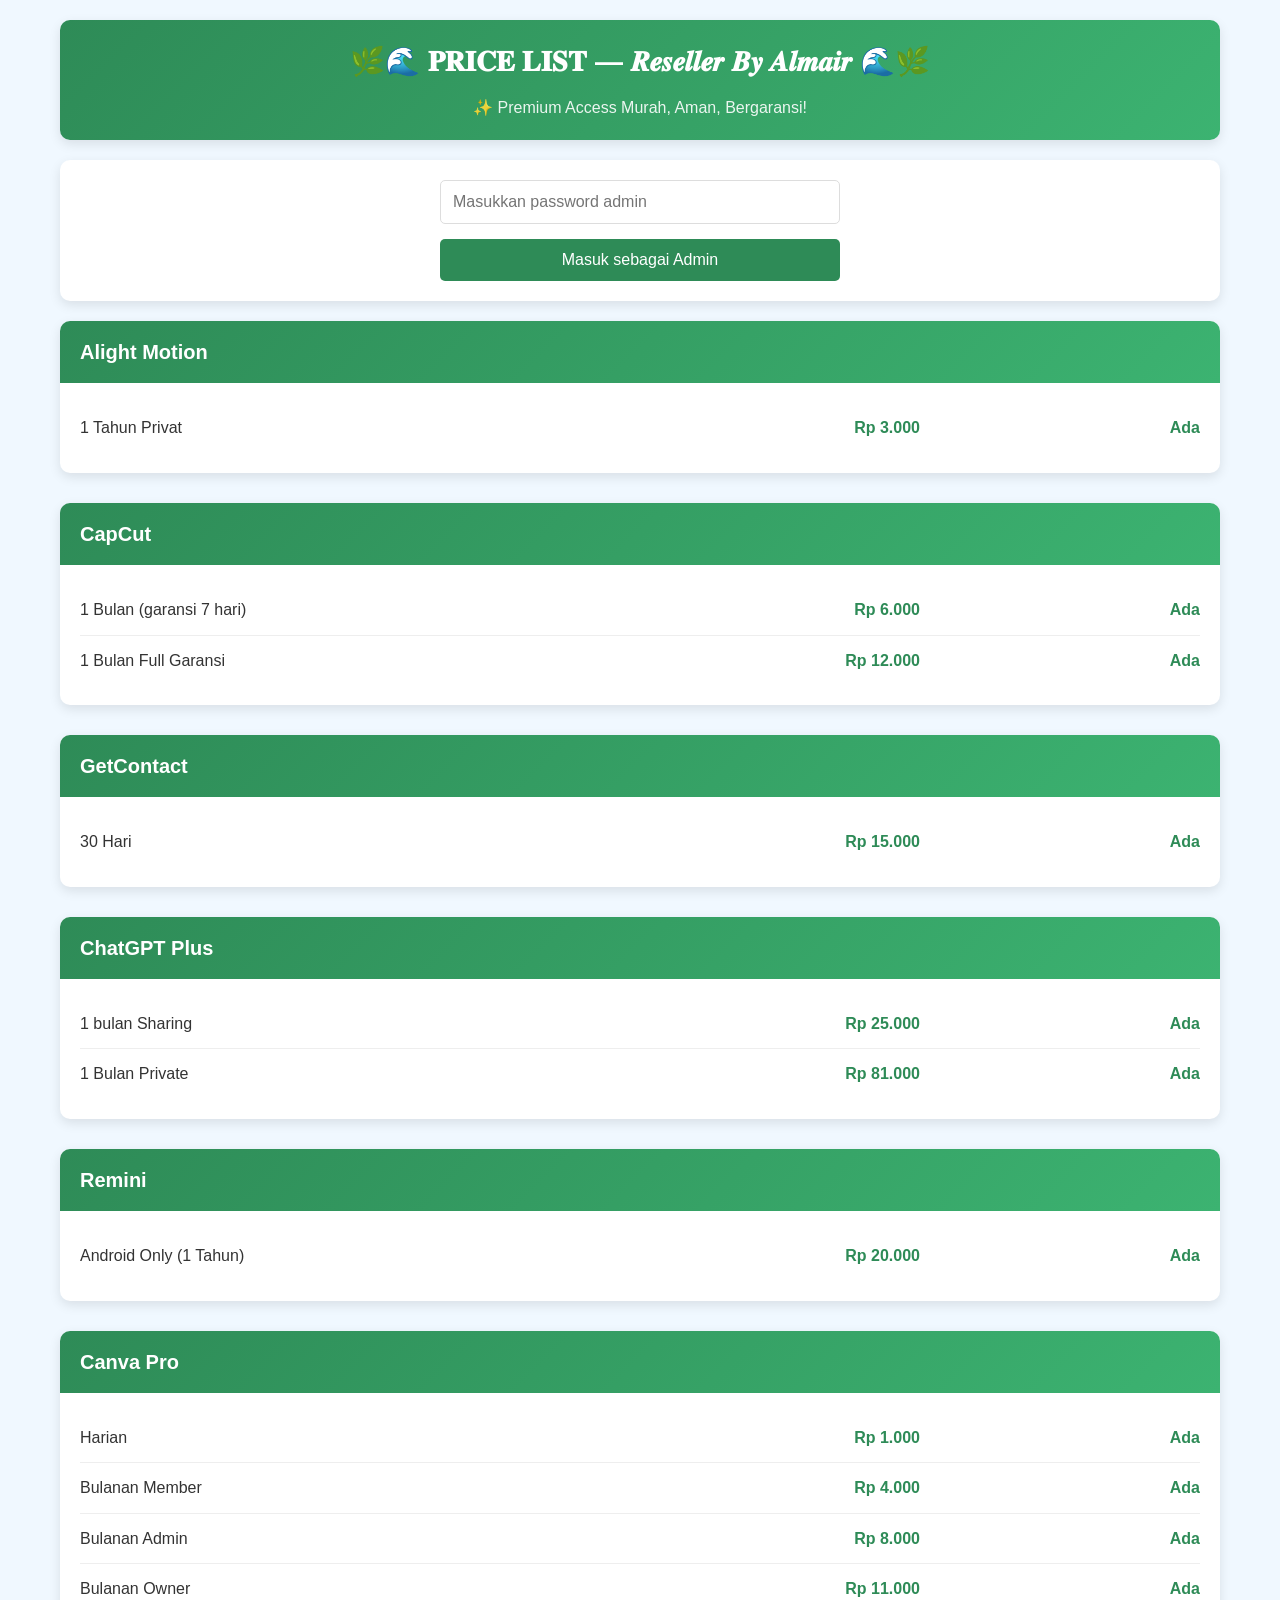
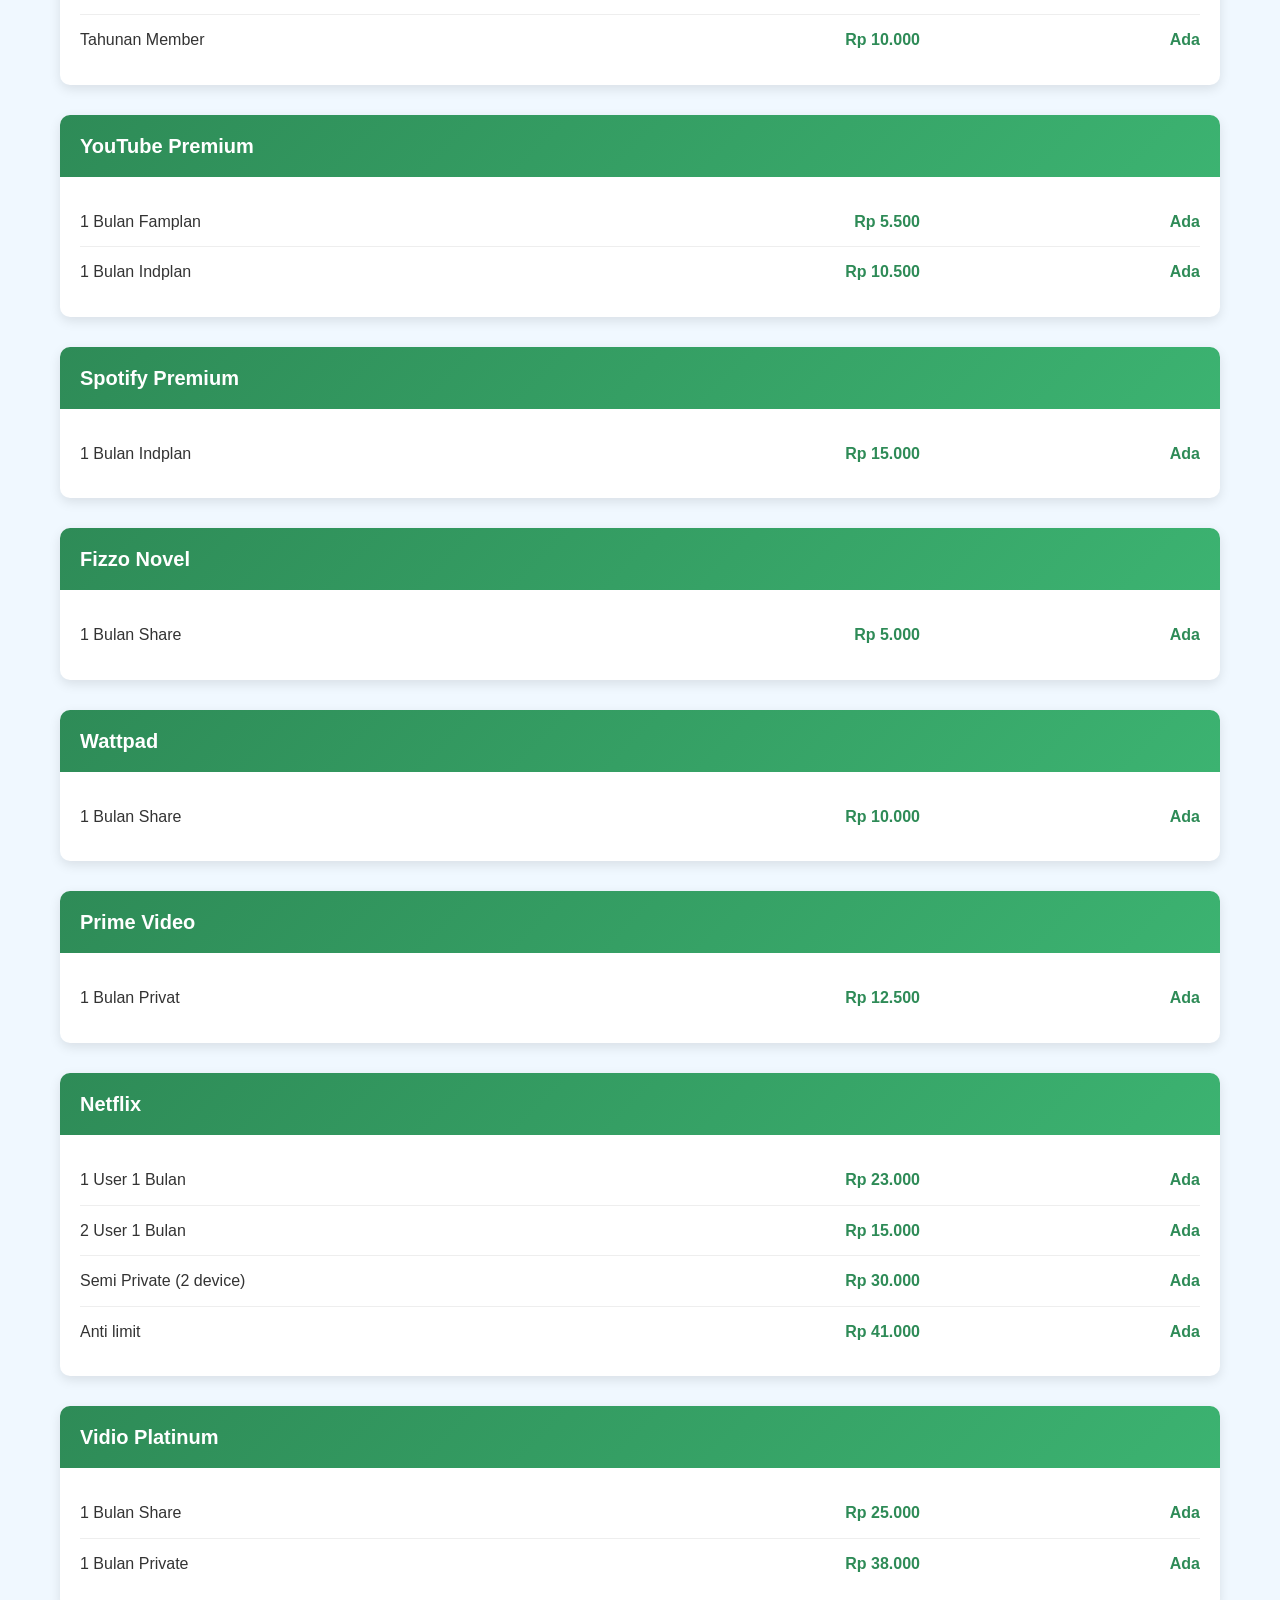
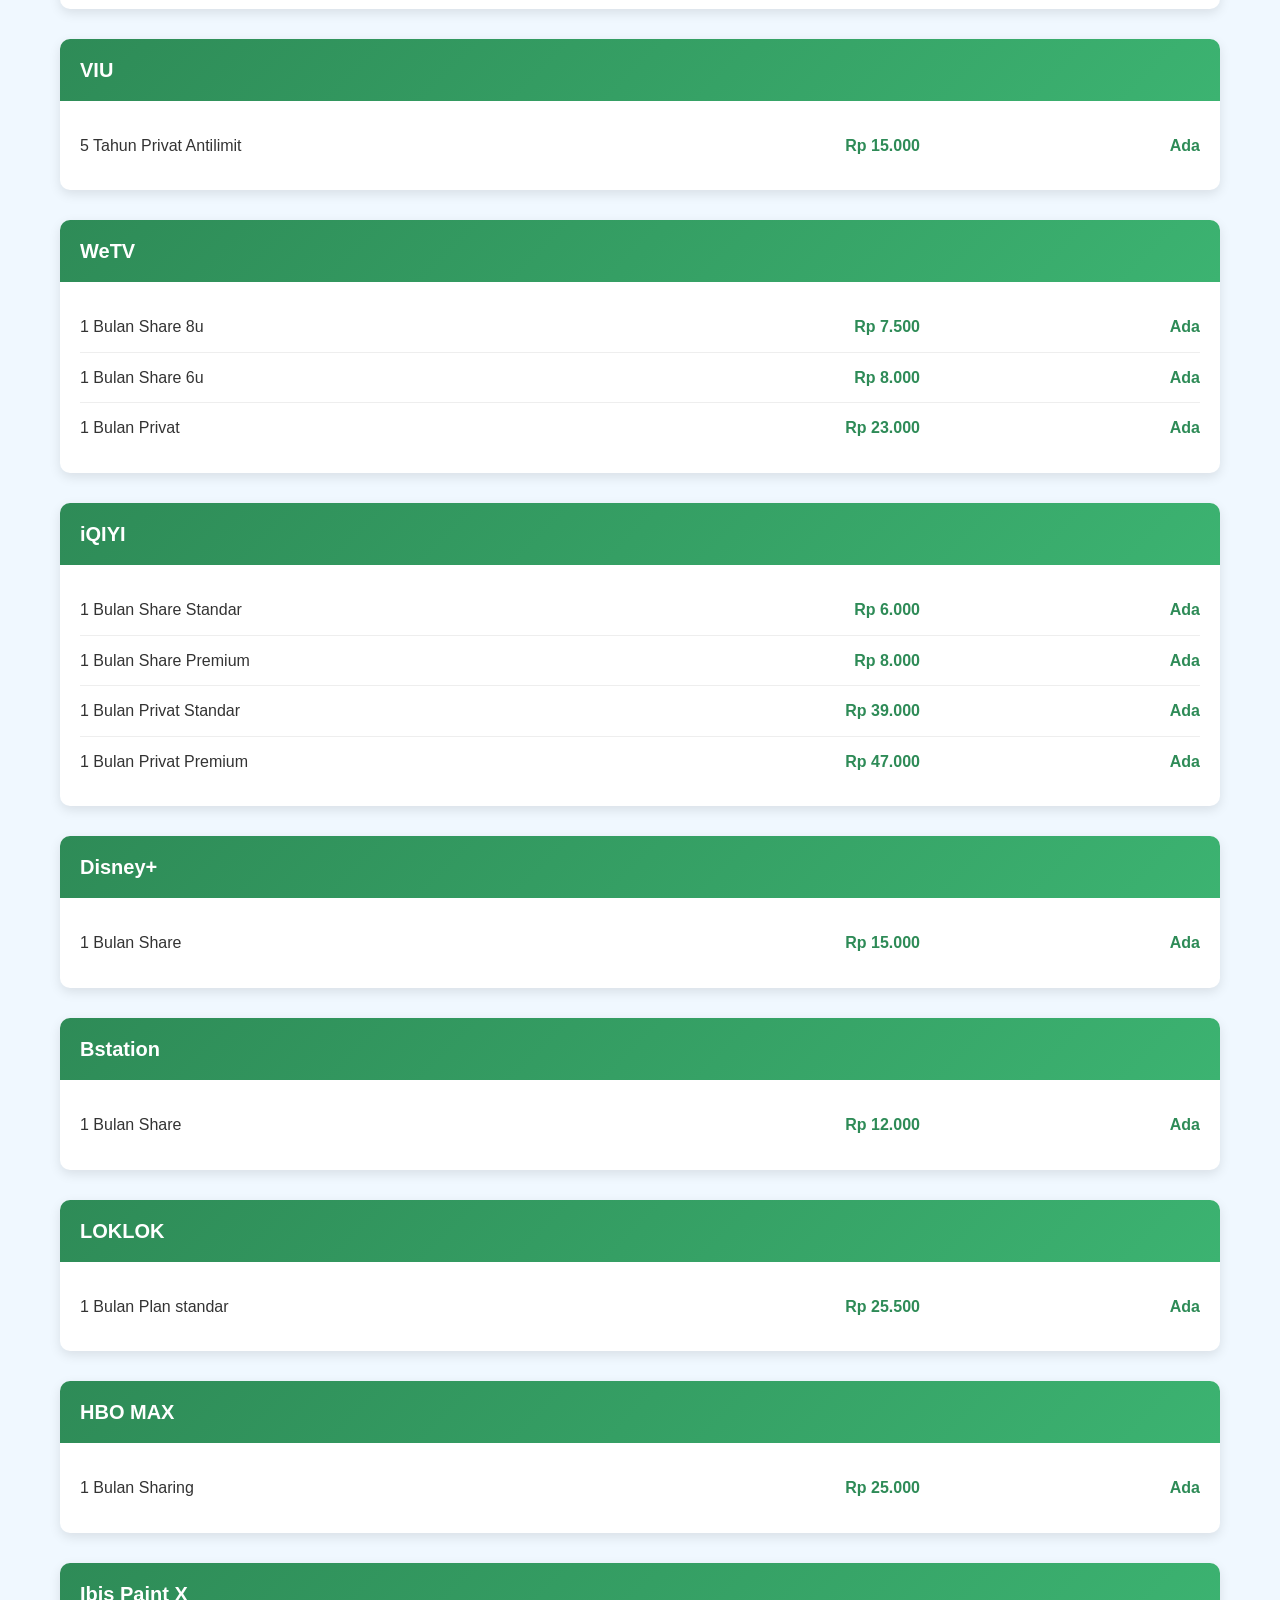
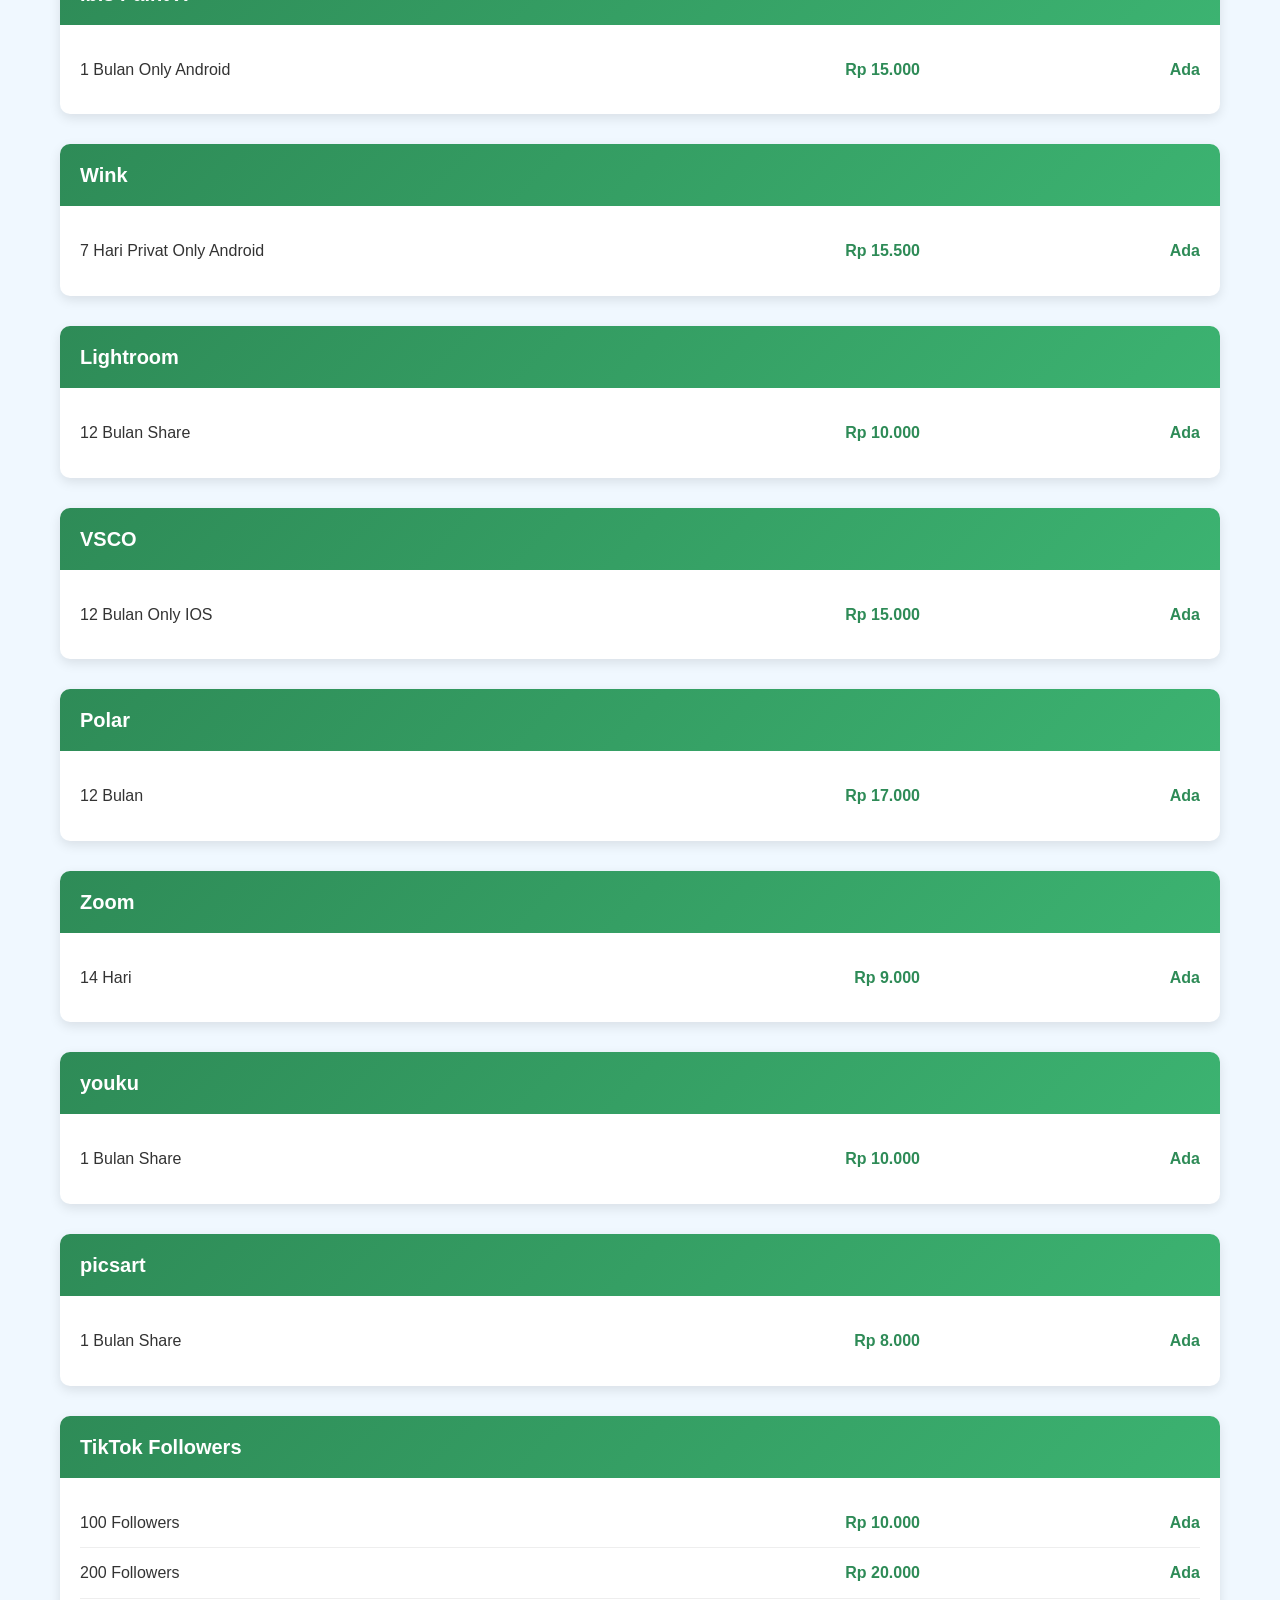
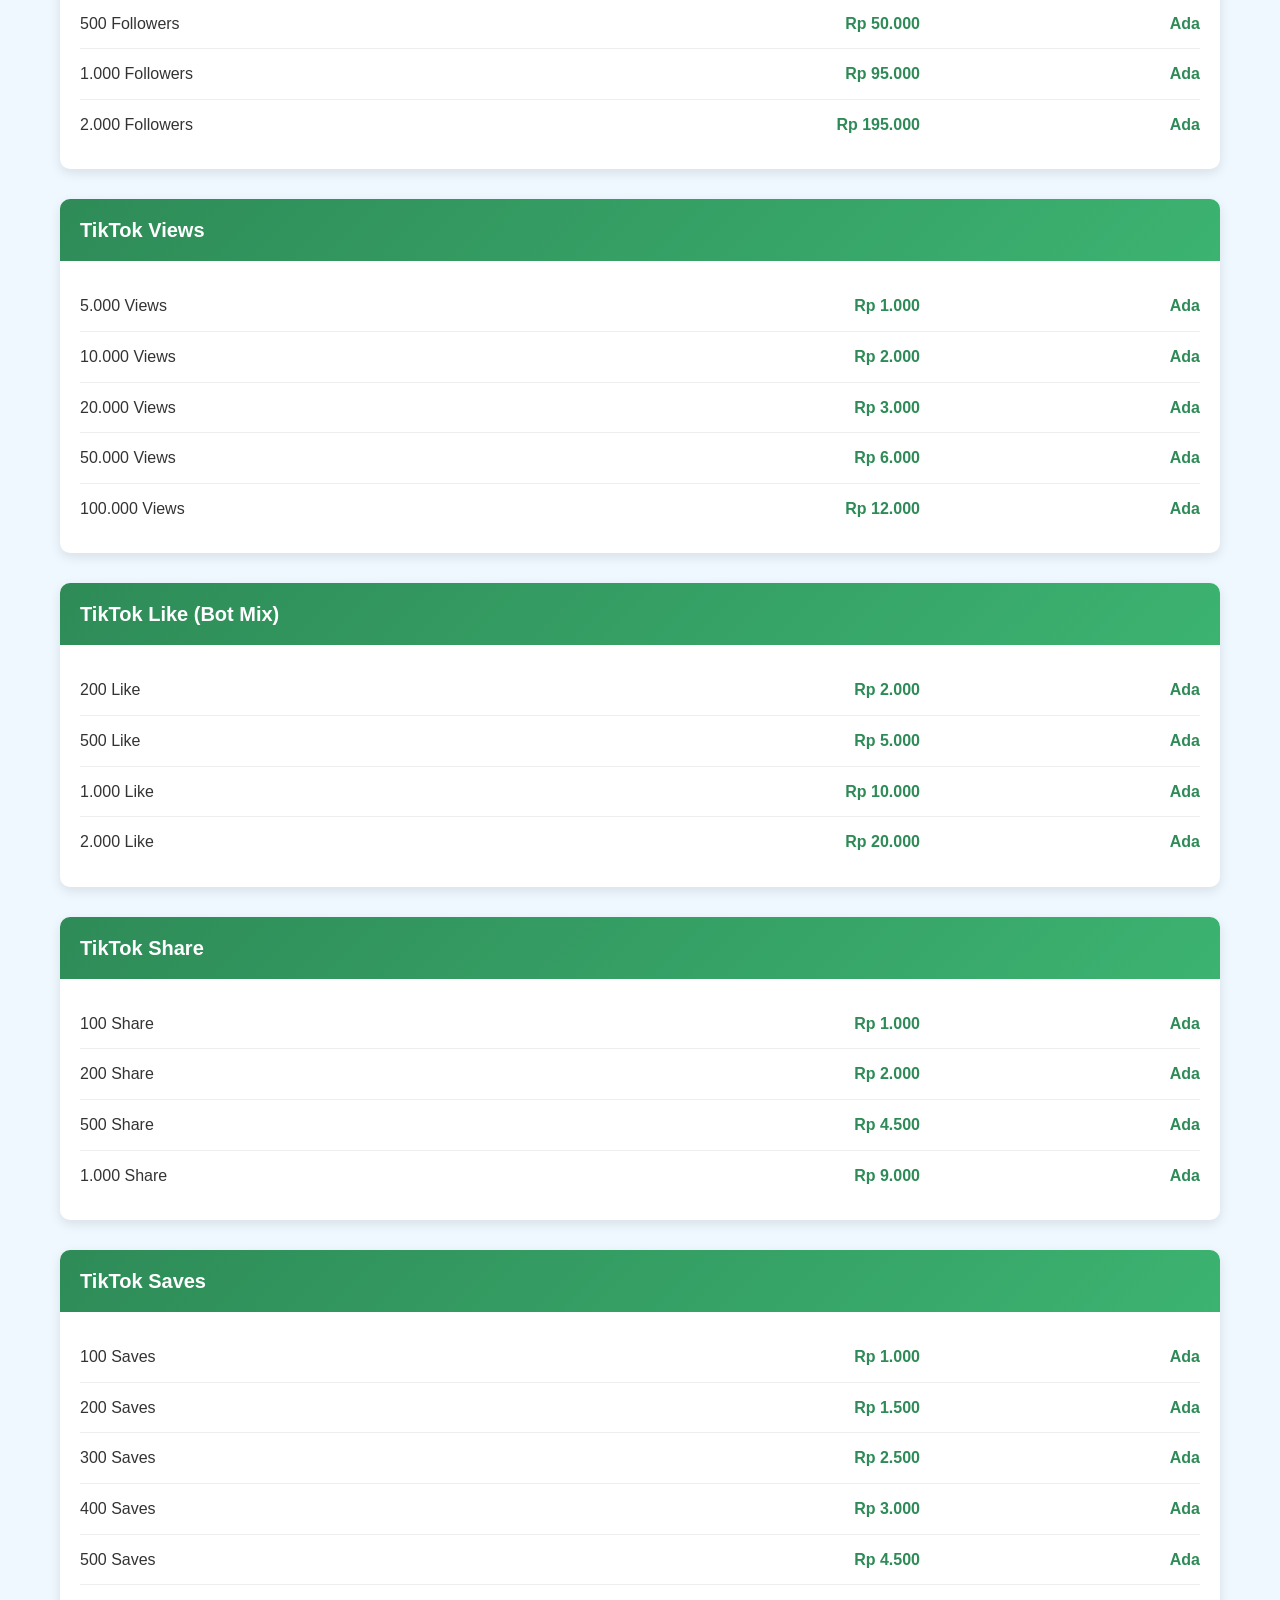
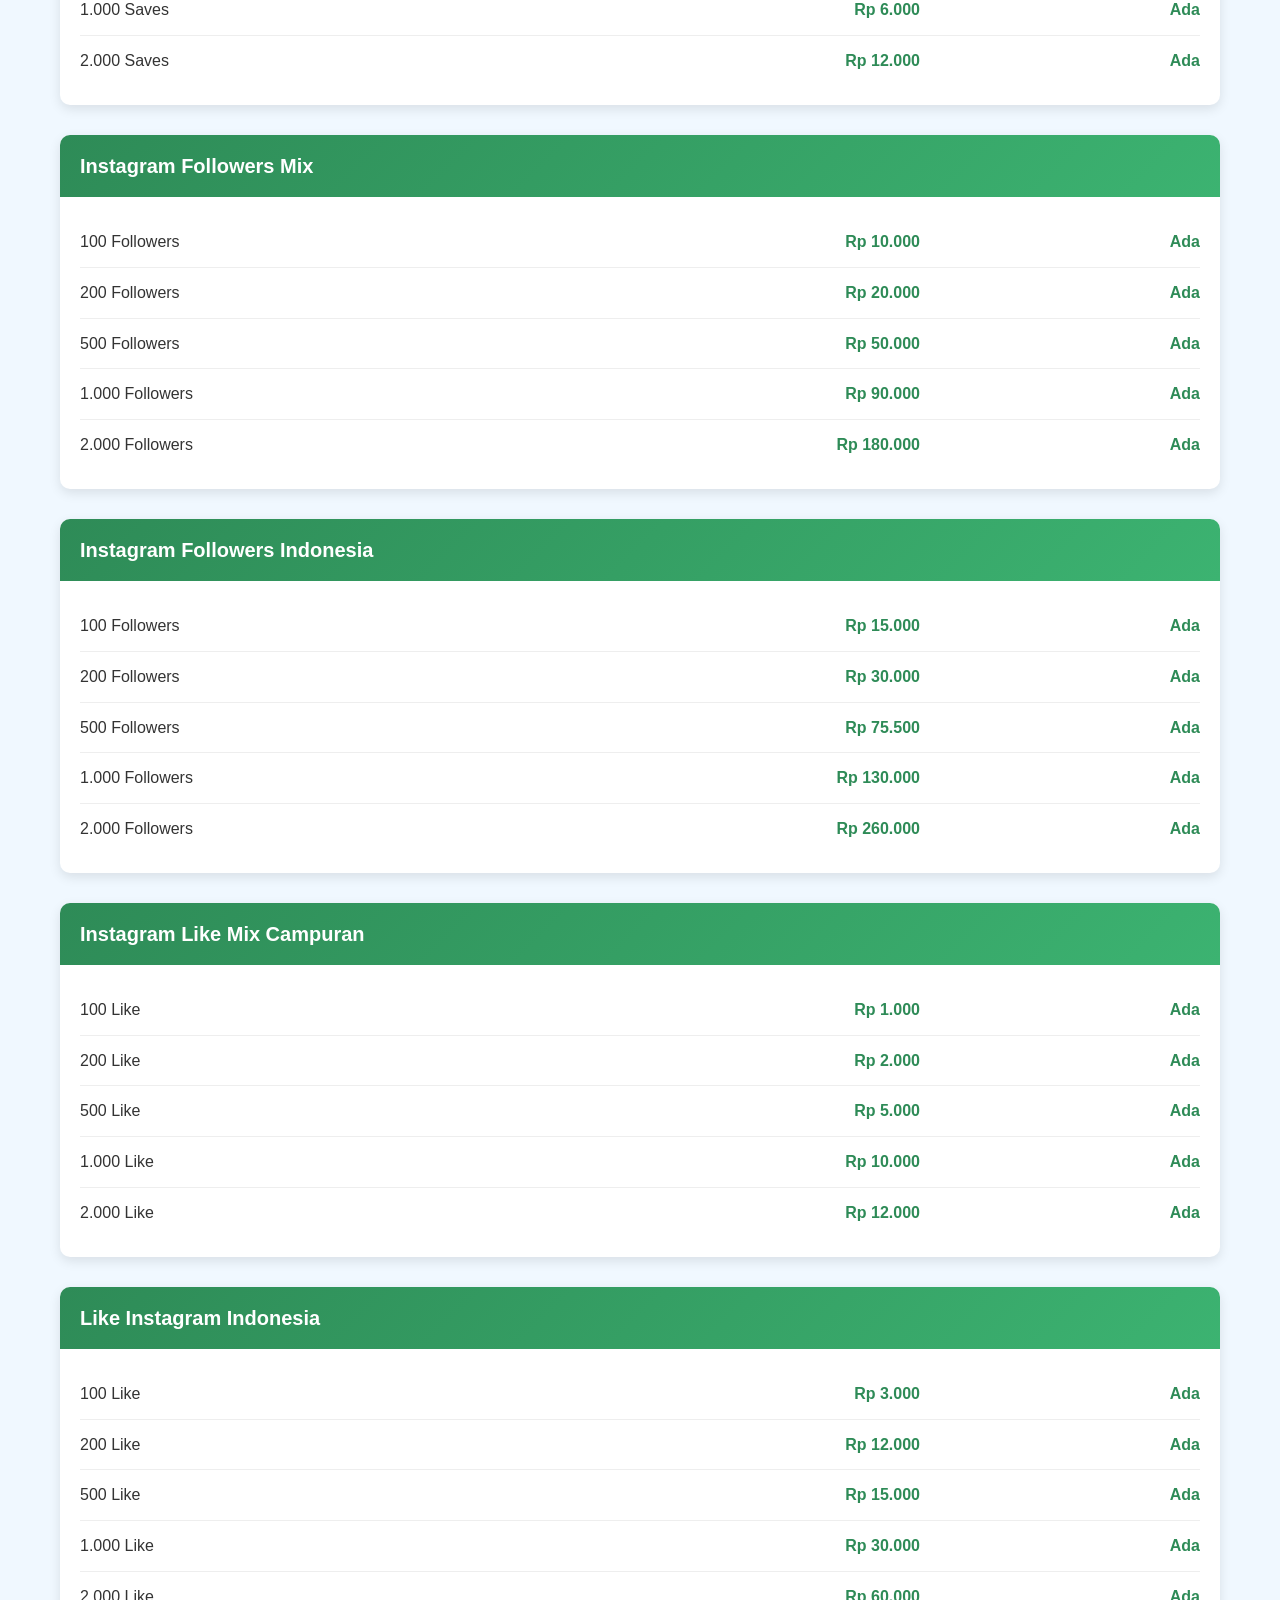
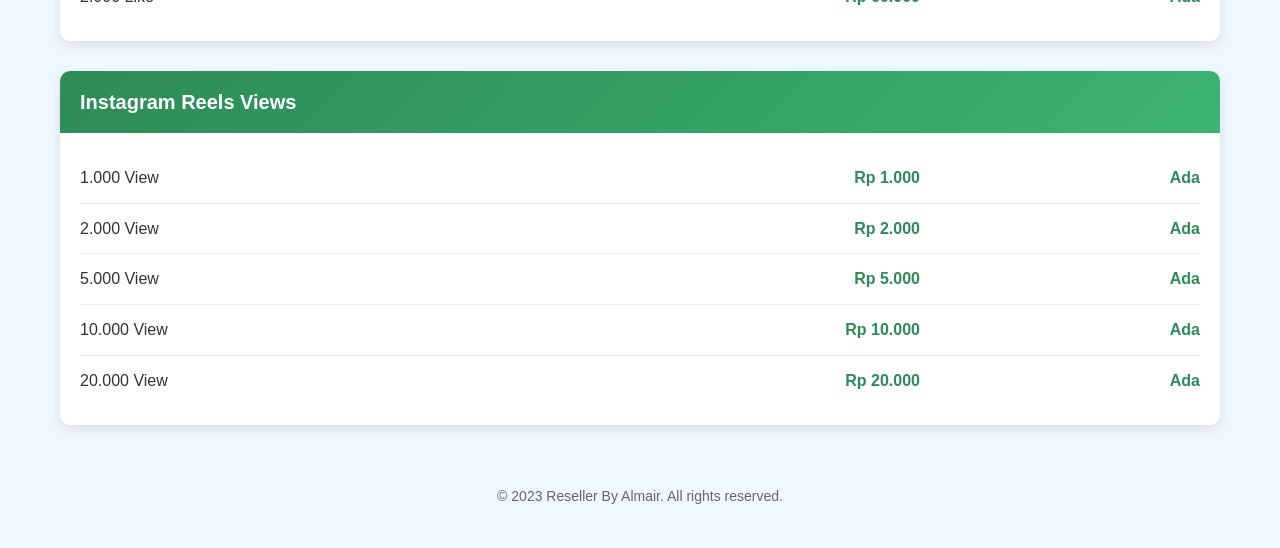
==== index.html @ c28ebc46 "Create index.html" ====
<!DOCTYPE html>
<html lang="id">
<head>
    <meta charset="UTF-8">
    <meta name="viewport" content="width=device-width, initial-scale=1.0">
    <title>Price List - Reseller By Almair</title>
    <style>
        * {
            margin: 0;
            padding: 0;
            box-sizing: border-box;
            font-family: 'Segoe UI', Tahoma, Geneva, Verdana, sans-serif;
        }
        
        body {
            background-color: #f0f8ff;
            color: #333;
            line-height: 1.6;
        }
        
        .container {
            max-width: 1200px;
            margin: 0 auto;
            padding: 20px;
        }
        
        header {
            background: linear-gradient(135deg, #2e8b57, #3cb371);
            color: white;
            padding: 20px;
            text-align: center;
            border-radius: 10px;
            margin-bottom: 20px;
            box-shadow: 0 4px 12px rgba(0, 0, 0, 0.1);
        }
        
        h1 {
            font-size: 28px;
            margin-bottom: 10px;
        }
        
        .subtitle {
            font-size: 16px;
            opacity: 0.9;
        }
        
        .login-section {
            background-color: white;
            padding: 20px;
            border-radius: 10px;
            box-shadow: 0 4px 12px rgba(0, 0, 0, 0.1);
            margin-bottom: 20px;
            text-align: center;
        }
        
        .login-form {
            display: flex;
            flex-direction: column;
            gap: 15px;
            max-width: 400px;
            margin: 0 auto;
        }
        
        .login-form input {
            padding: 12px;
            border: 1px solid #ddd;
            border-radius: 5px;
            font-size: 16px;
        }
        
        .login-form button {
            background-color: #2e8b57;
            color: white;
            border: none;
            padding: 12px;
            border-radius: 5px;
            cursor: pointer;
            font-size: 16px;
            transition: background-color 0.3s;
        }
        
        .login-form button:hover {
            background-color: #3cb371;
        }
        
        .category {
            margin-bottom: 30px;
            background-color: white;
            border-radius: 10px;
            overflow: hidden;
            box-shadow: 0 4px 12px rgba(0, 0, 0, 0.1);
        }
        
        .category-header {
            background: linear-gradient(135deg, #2e8b57, #3cb371);
            color: white;
            padding: 15px 20px;
            display: flex;
            align-items: center;
            gap: 10px;
        }
        
        .category-title {
            font-size: 20px;
            font-weight: bold;
        }
        
        .product-list {
            padding: 20px;
        }
        
        .product-item {
            display: flex;
            justify-content: space-between;
            padding: 12px 0;
            border-bottom: 1px solid #eee;
        }
        
        .product-item:last-child {
            border-bottom: none;
        }
        
        .product-name {
            flex: 2;
        }
        
        .product-price {
            flex: 1;
            text-align: right;
            font-weight: bold;
            color: #2e8b57;
        }
        
        .product-status {
            flex: 1;
            text-align: right;
        }
        
        .status-ada {
            color: #2e8b57;
            font-weight: bold;
        }
        
        .status-kosong {
            color: #dc3545;
            font-weight: bold;
        }
        
        .admin-controls {
            display: flex;
            gap: 10px;
            flex: 1;
            justify-content: flex-end;
        }
        
        .admin-controls input {
            width: 80px;
            padding: 5px;
            border: 1px solid #ddd;
            border-radius: 4px;
        }
        
        .admin-controls select {
            padding: 5px;
            border: 1px solid #ddd;
            border-radius: 4px;
        }
        
        .admin-controls button {
            background-color: #2e8b57;
            color: white;
            border: none;
            padding: 5px 10px;
            border-radius: 4px;
            cursor: pointer;
        }
        
        .admin-only {
            display: none;
        }
        
        .mode-admin .admin-only {
            display: block;
        }
        
        .mode-admin .user-only {
            display: none;
        }
        
        footer {
            text-align: center;
            margin-top: 40px;
            padding: 20px;
            color: #666;
            font-size: 14px;
        }
        
        @media (max-width: 768px) {
            .product-item {
                flex-direction: column;
                gap: 10px;
            }
            
            .product-price, .product-status, .admin-controls {
                text-align: left;
            }
        }
    </style>
</head>
<body>
    <div class="container">
        <header>
            <h1>🌿🌊 𝐏𝐑𝐈𝐂𝐄 𝐋𝐈𝐒𝐓 — 𝑹𝒆𝒔𝒆𝒍𝒍𝒆𝒓 𝑩𝒚 𝑨𝒍𝒎𝒂𝒊𝒓 🌊🌿</h1>
            <p class="subtitle">✨ Premium Access Murah, Aman, Bergaransi!</p>
        </header>
        
        <section class="login-section">
            <div class="login-form">
                <input type="password" id="adminPassword" placeholder="Masukkan password admin">
                <button onclick="toggleAdminMode()">Masuk sebagai Admin</button>
            </div>
        </section>
        
        <div id="priceList">
            <!-- Konten price list akan diisi oleh JavaScript -->
        </div>
        
        <footer>
            <p>© 2023 Reseller By Almair. All rights reserved.</p>
        </footer>
    </div>

    <script>
        // Data produk
        const products = [
            // Alight Motion
            { category: "Alight Motion", name: "1 Tahun Privat", price: 3000, status: "Ada" },
            
            // CapCut
            { category: "CapCut", name: "1 Bulan (garansi 7 hari)", price: 6000, status: "Ada" },
            { category: "CapCut", name: "1 Bulan Full Garansi", price: 12000, status: "Ada" },
            
            // GetContact
            { category: "GetContact", name: "30 Hari", price: 15000, status: "Ada" },
            
            // ChatGPT Plus
            { category: "ChatGPT Plus", name: "1 bulan Sharing", price: 25000, status: "Ada" },
            { category: "ChatGPT Plus", name: "1 Bulan Private", price: 81000, status: "Ada" },
            
            // Remini
            { category: "Remini", name: "Android Only (1 Tahun)", price: 20000, status: "Ada" },
            
            // Canva Pro
            { category: "Canva Pro", name: "Harian", price: 1000, status: "Ada" },
            { category: "Canva Pro", name: "Bulanan Member", price: 4000, status: "Ada" },
            { category: "Canva Pro", name: "Bulanan Admin", price: 8000, status: "Ada" },
            { category: "Canva Pro", name: "Bulanan Owner", price: 11000, status: "Ada" },
            { category: "Canva Pro", name: "Tahunan Member", price: 10000, status: "Ada" },
            
            // YouTube Premium
            { category: "YouTube Premium", name: "1 Bulan Famplan", price: 5500, status: "Ada" },
            { category: "YouTube Premium", name: "1 Bulan Indplan", price: 10500, status: "Ada" },
            
            // Spotify Premium
            { category: "Spotify Premium", name: "1 Bulan Indplan", price: 15000, status: "Ada" },
            
            // Fizzo Novel
            { category: "Fizzo Novel", name: "1 Bulan Share", price: 5000, status: "Ada" },
            
            // Wattpad
            { category: "Wattpad", name: "1 Bulan Share", price: 10000, status: "Ada" },
            
            // Prime Video
            { category: "Prime Video", name: "1 Bulan Privat", price: 12500, status: "Ada" },
            
            // Netflix
            { category: "Netflix", name: "1 User 1 Bulan", price: 23000, status: "Ada" },
            { category: "Netflix", name: "2 User 1 Bulan", price: 15000, status: "Ada" },
            { category: "Netflix", name: "Semi Private (2 device)", price: 30000, status: "Ada" },
            { category: "Netflix", name: "Anti limit", price: 41000, status: "Ada" },
            
            // Vidio Platinum
            { category: "Vidio Platinum", name: "1 Bulan Share", price: 25000, status: "Ada" },
            { category: "Vidio Platinum", name: "1 Bulan Private", price: 38000, status: "Ada" },
            
            // VIU
            { category: "VIU", name: "5 Tahun Privat Antilimit", price: 15000, status: "Ada" },
            
            // WeTV
            { category: "WeTV", name: "1 Bulan Share 8u", price: 7500, status: "Ada" },
            { category: "WeTV", name: "1 Bulan Share 6u", price: 8000, status: "Ada" },
            { category: "WeTV", name: "1 Bulan Privat", price: 23000, status: "Ada" },
            
            // iQIYI
            { category: "iQIYI", name: "1 Bulan Share Standar", price: 6000, status: "Ada" },
            { category: "iQIYI", name: "1 Bulan Share Premium", price: 8000, status: "Ada" },
            { category: "iQIYI", name: "1 Bulan Privat Standar", price: 39000, status: "Ada" },
            { category: "iQIYI", name: "1 Bulan Privat Premium", price: 47000, status: "Ada" },
            
            // Disney+
            { category: "Disney+", name: "1 Bulan Share", price: 15000, status: "Ada" },
            
            // Bstation
            { category: "Bstation", name: "1 Bulan Share", price: 12000, status: "Ada" },
            
            // LOKLOK
            { category: "LOKLOK", name: "1 Bulan Plan standar", price: 25500, status: "Ada" },
            
            // HBO MAX
            { category: "HBO MAX", name: "1 Bulan Sharing", price: 25000, status: "Ada" },
            
            // Ibis Paint X
            { category: "Ibis Paint X", name: "1 Bulan Only Android", price: 15000, status: "Ada" },
            
            // Wink
            { category: "Wink", name: "7 Hari Privat Only Android", price: 15500, status: "Ada" },
            
            // Lightroom
            { category: "Lightroom", name: "12 Bulan Share", price: 10000, status: "Ada" },
            
            // VSCO
            { category: "VSCO", name: "12 Bulan Only IOS", price: 15000, status: "Ada" },
            
            // Polar
            { category: "Polar", name: "12 Bulan", price: 17000, status: "Ada" },
            
            // Zoom
            { category: "Zoom", name: "14 Hari", price: 9000, status: "Ada" },
            
            // youku
            { category: "youku", name: "1 Bulan Share", price: 10000, status: "Ada" },
            
            // picsart
            { category: "picsart", name: "1 Bulan Share", price: 8000, status: "Ada" },
            
            // TikTok Followers
            { category: "TikTok Followers", name: "100 Followers", price: 10000, status: "Ada" },
            { category: "TikTok Followers", name: "200 Followers", price: 20000, status: "Ada" },
            { category: "TikTok Followers", name: "500 Followers", price: 50000, status: "Ada" },
            { category: "TikTok Followers", name: "1.000 Followers", price: 95000, status: "Ada" },
            { category: "TikTok Followers", name: "2.000 Followers", price: 195000, status: "Ada" },
            
            // TikTok Views
            { category: "TikTok Views", name: "5.000 Views", price: 1000, status: "Ada" },
            { category: "TikTok Views", name: "10.000 Views", price: 2000, status: "Ada" },
            { category: "TikTok Views", name: "20.000 Views", price: 3000, status: "Ada" },
            { category: "TikTok Views", name: "50.000 Views", price: 6000, status: "Ada" },
            { category: "TikTok Views", name: "100.000 Views", price: 12000, status: "Ada" },
            
            // TikTok Like (Bot Mix)
            { category: "TikTok Like (Bot Mix)", name: "200 Like", price: 2000, status: "Ada" },
            { category: "TikTok Like (Bot Mix)", name: "500 Like", price: 5000, status: "Ada" },
            { category: "TikTok Like (Bot Mix)", name: "1.000 Like", price: 10000, status: "Ada" },
            { category: "TikTok Like (Bot Mix)", name: "2.000 Like", price: 20000, status: "Ada" },
            
            // TikTok Share
            { category: "TikTok Share", name: "100 Share", price: 1000, status: "Ada" },
            { category: "TikTok Share", name: "200 Share", price: 2000, status: "Ada" },
            { category: "TikTok Share", name: "500 Share", price: 4500, status: "Ada" },
            { category: "TikTok Share", name: "1.000 Share", price: 9000, status: "Ada" },
            
            // TikTok Saves
            { category: "TikTok Saves", name: "100 Saves", price: 1000, status: "Ada" },
            { category: "TikTok Saves", name: "200 Saves", price: 1500, status: "Ada" },
            { category: "TikTok Saves", name: "300 Saves", price: 2500, status: "Ada" },
            { category: "TikTok Saves", name: "400 Saves", price: 3000, status: "Ada" },
            { category: "TikTok Saves", name: "500 Saves", price: 4500, status: "Ada" },
            { category: "TikTok Saves", name: "1.000 Saves", price: 6000, status: "Ada" },
            { category: "TikTok Saves", name: "2.000 Saves", price: 12000, status: "Ada" },
            
            // Instagram Followers Mix
            { category: "Instagram Followers Mix", name: "100 Followers", price: 10000, status: "Ada" },
            { category: "Instagram Followers Mix", name: "200 Followers", price: 20000, status: "Ada" },
            { category: "Instagram Followers Mix", name: "500 Followers", price: 50000, status: "Ada" },
            { category: "Instagram Followers Mix", name: "1.000 Followers", price: 90000, status: "Ada" },
            { category: "Instagram Followers Mix", name: "2.000 Followers", price: 180000, status: "Ada" },
            
            // Instagram Followers Indonesia
            { category: "Instagram Followers Indonesia", name: "100 Followers", price: 15000, status: "Ada" },
            { category: "Instagram Followers Indonesia", name: "200 Followers", price: 30000, status: "Ada" },
            { category: "Instagram Followers Indonesia", name: "500 Followers", price: 75500, status: "Ada" },
            { category: "Instagram Followers Indonesia", name: "1.000 Followers", price: 130000, status: "Ada" },
            { category: "Instagram Followers Indonesia", name: "2.000 Followers", price: 260000, status: "Ada" },
            
            // Instagram Like Mix Campuran
            { category: "Instagram Like Mix Campuran", name: "100 Like", price: 1000, status: "Ada" },
            { category: "Instagram Like Mix Campuran", name: "200 Like", price: 2000, status: "Ada" },
            { category: "Instagram Like Mix Campuran", name: "500 Like", price: 5000, status: "Ada" },
            { category: "Instagram Like Mix Campuran", name: "1.000 Like", price: 10000, status: "Ada" },
            { category: "Instagram Like Mix Campuran", name: "2.000 Like", price: 12000, status: "Ada" },
            
            // Like Instagram Indonesia
            { category: "Like Instagram Indonesia", name: "100 Like", price: 3000, status: "Ada" },
            { category: "Like Instagram Indonesia", name: "200 Like", price: 12000, status: "Ada" },
            { category: "Like Instagram Indonesia", name: "500 Like", price: 15000, status: "Ada" },
            { category: "Like Instagram Indonesia", name: "1.000 Like", price: 30000, status: "Ada" },
            { category: "Like Instagram Indonesia", name: "2.000 Like", price: 60000, status: "Ada" },
            
            // Instagram Reels Views
            { category: "Instagram Reels Views", name: "1.000 View", price: 1000, status: "Ada" },
            { category: "Instagram Reels Views", name: "2.000 View", price: 2000, status: "Ada" },
            { category: "Instagram Reels Views", name: "5.000 View", price: 5000, status: "Ada" },
            { category: "Instagram Reels Views", name: "10.000 View", price: 10000, status: "Ada" },
            { category: "Instagram Reels Views", name: "20.000 View", price: 20000, status: "Ada" }
        ];

        // Kelompokkan produk berdasarkan kategori
        const categories = {};
        products.forEach(product => {
            if (!categories[product.category]) {
                categories[product.category] = [];
            }
            categories[product.category].push(product);
        });

        // Render price list
        function renderPriceList() {
            const priceListElement = document.getElementById('priceList');
            priceListElement.innerHTML = '';
            
            for (const category in categories) {
                const categoryElement = document.createElement('div');
                categoryElement.className = 'category';
                
                const categoryHeader = document.createElement('div');
                categoryHeader.className = 'category-header';
                categoryHeader.innerHTML = `<div class="category-title">${category}</div>`;
                
                const productList = document.createElement('div');
                productList.className = 'product-list';
                
                categories[category].forEach(product => {
                    const productItem = document.createElement('div');
                    productItem.className = 'product-item';
                    
                    productItem.innerHTML = `
                        <div class="product-name">${product.name}</div>
                        <div class="product-price user-only">Rp ${product.price.toLocaleString('id-ID')}</div>
                        <div class="product-status user-only ${product.status === 'Ada' ? 'status-ada' : 'status-kosong'}">${product.status}</div>
                        
                        <div class="admin-only admin-controls">
                            <input type="number" value="${product.price}" data-category="${category}" data-name="${product.name}" onchange="updatePrice(this)" min="0">
                            <select data-category="${category}" data-name="${product.name}" onchange="updateStatus(this)">
                                <option value="Ada" ${product.status === 'Ada' ? 'selected' : ''}>Ada</option>
                                <option value="Kosong" ${product.status === 'Kosong' ? 'selected' : ''}>Kosong</option>
                            </select>
                        </div>
                    `;
                    
                    productList.appendChild(productItem);
                });
                
                categoryElement.appendChild(categoryHeader);
                categoryElement.appendChild(productList);
                priceListElement.appendChild(categoryElement);
            }
        }

        // Toggle mode admin/user
        function toggleAdminMode() {
            const password = document.getElementById('adminPassword').value;
            
            // Password sederhana untuk demo (bisa diganti dengan sistem autentikasi yang lebih aman)
            if (password === 'admin123') {
                document.body.classList.toggle('mode-admin');
                
                if (document.body.classList.contains('mode-admin')) {
                    alert('Mode Admin diaktifkan');
                    document.getElementById('adminPassword').value = '';
                } else {
                    alert('Mode User diaktifkan');
                }
            } else {
                alert('Password admin salah!');
            }
        }

        // Update harga produk
        function updatePrice(input) {
            const category = input.getAttribute('data-category');
            const name = input.getAttribute('data-name');
            const newPrice = parseInt(input.value);
            
            // Cari produk dan update harganya
            const product = products.find(p => p.category === category && p.name === name);
            if (product) {
                product.price = newPrice;
                alert(`Harga ${name} berhasil diupdate menjadi Rp ${newPrice.toLocaleString('id-ID')}`);
            }
        }

        // Update status stok produk
        function updateStatus(select) {
            const category = select.getAttribute('data-category');
            const name = select.getAttribute('data-name');
            const newStatus = select.value;
            
            // Cari produk dan update statusnya
            const product = products.find(p => p.category === category && p.name === name);
            if (product) {
                product.status = newStatus;
                alert(`Status stok ${name} berhasil diupdate menjadi ${newStatus}`);
            }
        }

        // Inisialisasi halaman
        document.addEventListener('DOMContentLoaded', renderPriceList);
    </script>
</body>
</html>
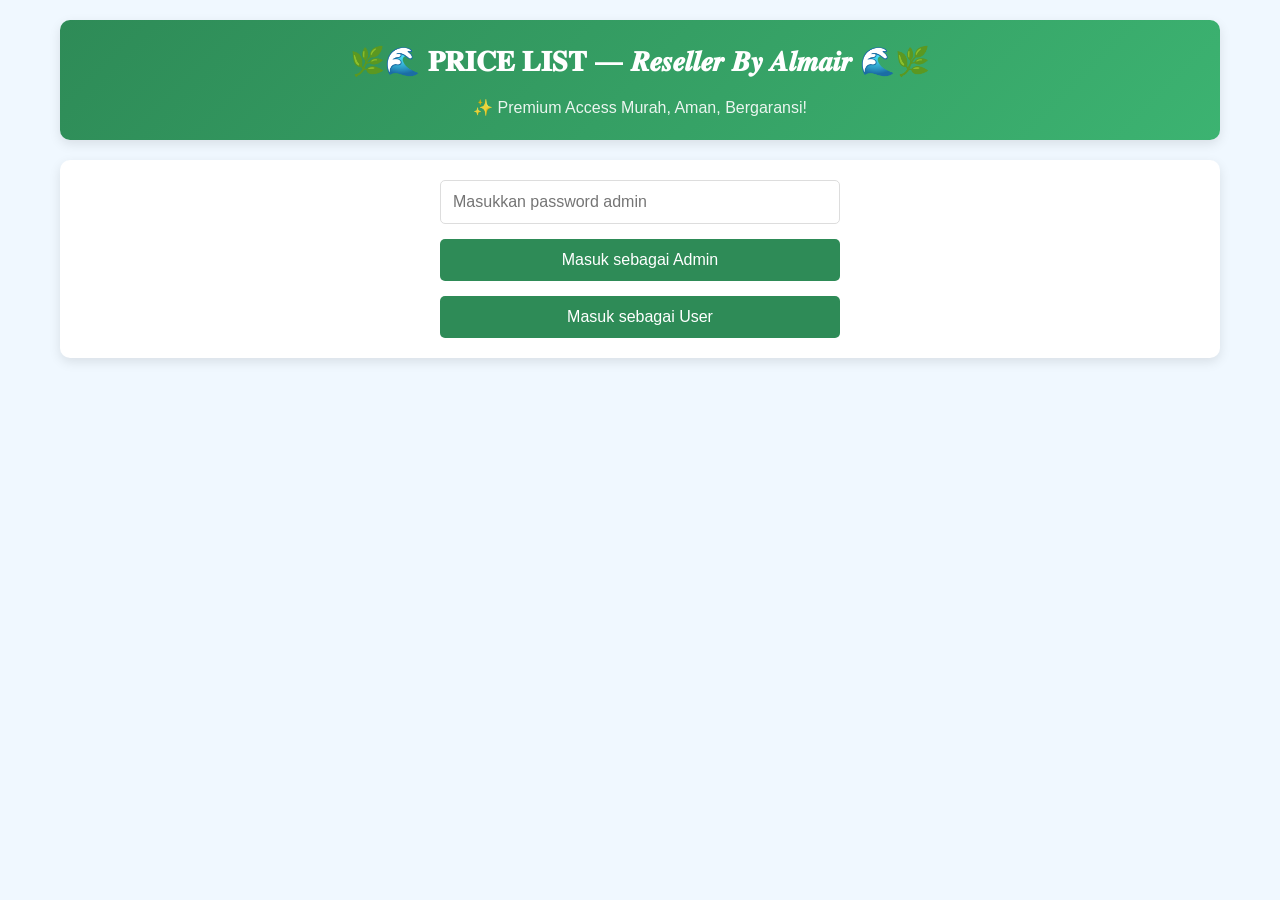
==== commit 24903e37: "Update index.html" ====
--- a/index.html
+++ b/index.html
@@ -1,510 +1,39 @@
 <!DOCTYPE html>
 <html lang="id">
 <head>
-    <meta charset="UTF-8">
-    <meta name="viewport" content="width=device-width, initial-scale=1.0">
-    <title>Price List - Reseller By Almair</title>
-    <style>
-        * {
-            margin: 0;
-            padding: 0;
-            box-sizing: border-box;
-            font-family: 'Segoe UI', Tahoma, Geneva, Verdana, sans-serif;
-        }
-        
-        body {
-            background-color: #f0f8ff;
-            color: #333;
-            line-height: 1.6;
-        }
-        
-        .container {
-            max-width: 1200px;
-            margin: 0 auto;
-            padding: 20px;
-        }
-        
-        header {
-            background: linear-gradient(135deg, #2e8b57, #3cb371);
-            color: white;
-            padding: 20px;
-            text-align: center;
-            border-radius: 10px;
-            margin-bottom: 20px;
-            box-shadow: 0 4px 12px rgba(0, 0, 0, 0.1);
-        }
-        
-        h1 {
-            font-size: 28px;
-            margin-bottom: 10px;
-        }
-        
-        .subtitle {
-            font-size: 16px;
-            opacity: 0.9;
-        }
-        
-        .login-section {
-            background-color: white;
-            padding: 20px;
-            border-radius: 10px;
-            box-shadow: 0 4px 12px rgba(0, 0, 0, 0.1);
-            margin-bottom: 20px;
-            text-align: center;
-        }
-        
-        .login-form {
-            display: flex;
-            flex-direction: column;
-            gap: 15px;
-            max-width: 400px;
-            margin: 0 auto;
-        }
-        
-        .login-form input {
-            padding: 12px;
-            border: 1px solid #ddd;
-            border-radius: 5px;
-            font-size: 16px;
-        }
-        
-        .login-form button {
-            background-color: #2e8b57;
-            color: white;
-            border: none;
-            padding: 12px;
-            border-radius: 5px;
-            cursor: pointer;
-            font-size: 16px;
-            transition: background-color 0.3s;
-        }
-        
-        .login-form button:hover {
-            background-color: #3cb371;
-        }
-        
-        .category {
-            margin-bottom: 30px;
-            background-color: white;
-            border-radius: 10px;
-            overflow: hidden;
-            box-shadow: 0 4px 12px rgba(0, 0, 0, 0.1);
-        }
-        
-        .category-header {
-            background: linear-gradient(135deg, #2e8b57, #3cb371);
-            color: white;
-            padding: 15px 20px;
-            display: flex;
-            align-items: center;
-            gap: 10px;
-        }
-        
-        .category-title {
-            font-size: 20px;
-            font-weight: bold;
-        }
-        
-        .product-list {
-            padding: 20px;
-        }
-        
-        .product-item {
-            display: flex;
-            justify-content: space-between;
-            padding: 12px 0;
-            border-bottom: 1px solid #eee;
-        }
-        
-        .product-item:last-child {
-            border-bottom: none;
-        }
-        
-        .product-name {
-            flex: 2;
-        }
-        
-        .product-price {
-            flex: 1;
-            text-align: right;
-            font-weight: bold;
-            color: #2e8b57;
-        }
-        
-        .product-status {
-            flex: 1;
-            text-align: right;
-        }
-        
-        .status-ada {
-            color: #2e8b57;
-            font-weight: bold;
-        }
-        
-        .status-kosong {
-            color: #dc3545;
-            font-weight: bold;
-        }
-        
-        .admin-controls {
-            display: flex;
-            gap: 10px;
-            flex: 1;
-            justify-content: flex-end;
-        }
-        
-        .admin-controls input {
-            width: 80px;
-            padding: 5px;
-            border: 1px solid #ddd;
-            border-radius: 4px;
-        }
-        
-        .admin-controls select {
-            padding: 5px;
-            border: 1px solid #ddd;
-            border-radius: 4px;
-        }
-        
-        .admin-controls button {
-            background-color: #2e8b57;
-            color: white;
-            border: none;
-            padding: 5px 10px;
-            border-radius: 4px;
-            cursor: pointer;
-        }
-        
-        .admin-only {
-            display: none;
-        }
-        
-        .mode-admin .admin-only {
-            display: block;
-        }
-        
-        .mode-admin .user-only {
-            display: none;
-        }
-        
-        footer {
-            text-align: center;
-            margin-top: 40px;
-            padding: 20px;
-            color: #666;
-            font-size: 14px;
-        }
-        
-        @media (max-width: 768px) {
-            .product-item {
-                flex-direction: column;
-                gap: 10px;
-            }
-            
-            .product-price, .product-status, .admin-controls {
-                text-align: left;
-            }
-        }
-    </style>
+  <meta charset="UTF-8" />
+  <meta name="viewport" content="width=device-width, initial-scale=1" />
+  <title>Login Admin - Price List Almair</title>
+  <link rel="stylesheet" href="style.css" />
 </head>
 <body>
-    <div class="container">
-        <header>
-            <h1>🌿🌊 𝐏𝐑𝐈𝐂𝐄 𝐋𝐈𝐒𝐓 — 𝑹𝒆𝒔𝒆𝒍𝒍𝒆𝒓 𝑩𝒚 𝑨𝒍𝒎𝒂𝒊𝒓 🌊🌿</h1>
-            <p class="subtitle">✨ Premium Access Murah, Aman, Bergaransi!</p>
-        </header>
-        
-        <section class="login-section">
-            <div class="login-form">
-                <input type="password" id="adminPassword" placeholder="Masukkan password admin">
-                <button onclick="toggleAdminMode()">Masuk sebagai Admin</button>
-            </div>
-        </section>
-        
-        <div id="priceList">
-            <!-- Konten price list akan diisi oleh JavaScript -->
-        </div>
-        
-        <footer>
-            <p>© 2023 Reseller By Almair. All rights reserved.</p>
-        </footer>
-    </div>
+  <div class="container">
+    <header>
+      <h1>🌿🌊 𝐏𝐑𝐈𝐂𝐄 𝐋𝐈𝐒𝐓 — 𝑹𝒆𝒔𝒆𝒍𝒍𝒆𝒓 𝑩𝒚 𝑨𝒍𝒎𝒂𝒊𝒓 🌊🌿</h1>
+      <p class="subtitle">✨ Premium Access Murah, Aman, Bergaransi!</p>
+    </header>
 
-    <script>
-        // Data produk
-        const products = [
-            // Alight Motion
-            { category: "Alight Motion", name: "1 Tahun Privat", price: 3000, status: "Ada" },
-            
-            // CapCut
-            { category: "CapCut", name: "1 Bulan (garansi 7 hari)", price: 6000, status: "Ada" },
-            { category: "CapCut", name: "1 Bulan Full Garansi", price: 12000, status: "Ada" },
-            
-            // GetContact
-            { category: "GetContact", name: "30 Hari", price: 15000, status: "Ada" },
-            
-            // ChatGPT Plus
-            { category: "ChatGPT Plus", name: "1 bulan Sharing", price: 25000, status: "Ada" },
-            { category: "ChatGPT Plus", name: "1 Bulan Private", price: 81000, status: "Ada" },
-            
-            // Remini
-            { category: "Remini", name: "Android Only (1 Tahun)", price: 20000, status: "Ada" },
-            
-            // Canva Pro
-            { category: "Canva Pro", name: "Harian", price: 1000, status: "Ada" },
-            { category: "Canva Pro", name: "Bulanan Member", price: 4000, status: "Ada" },
-            { category: "Canva Pro", name: "Bulanan Admin", price: 8000, status: "Ada" },
-            { category: "Canva Pro", name: "Bulanan Owner", price: 11000, status: "Ada" },
-            { category: "Canva Pro", name: "Tahunan Member", price: 10000, status: "Ada" },
-            
-            // YouTube Premium
-            { category: "YouTube Premium", name: "1 Bulan Famplan", price: 5500, status: "Ada" },
-            { category: "YouTube Premium", name: "1 Bulan Indplan", price: 10500, status: "Ada" },
-            
-            // Spotify Premium
-            { category: "Spotify Premium", name: "1 Bulan Indplan", price: 15000, status: "Ada" },
-            
-            // Fizzo Novel
-            { category: "Fizzo Novel", name: "1 Bulan Share", price: 5000, status: "Ada" },
-            
-            // Wattpad
-            { category: "Wattpad", name: "1 Bulan Share", price: 10000, status: "Ada" },
-            
-            // Prime Video
-            { category: "Prime Video", name: "1 Bulan Privat", price: 12500, status: "Ada" },
-            
-            // Netflix
-            { category: "Netflix", name: "1 User 1 Bulan", price: 23000, status: "Ada" },
-            { category: "Netflix", name: "2 User 1 Bulan", price: 15000, status: "Ada" },
-            { category: "Netflix", name: "Semi Private (2 device)", price: 30000, status: "Ada" },
-            { category: "Netflix", name: "Anti limit", price: 41000, status: "Ada" },
-            
-            // Vidio Platinum
-            { category: "Vidio Platinum", name: "1 Bulan Share", price: 25000, status: "Ada" },
-            { category: "Vidio Platinum", name: "1 Bulan Private", price: 38000, status: "Ada" },
-            
-            // VIU
-            { category: "VIU", name: "5 Tahun Privat Antilimit", price: 15000, status: "Ada" },
-            
-            // WeTV
-            { category: "WeTV", name: "1 Bulan Share 8u", price: 7500, status: "Ada" },
-            { category: "WeTV", name: "1 Bulan Share 6u", price: 8000, status: "Ada" },
-            { category: "WeTV", name: "1 Bulan Privat", price: 23000, status: "Ada" },
-            
-            // iQIYI
-            { category: "iQIYI", name: "1 Bulan Share Standar", price: 6000, status: "Ada" },
-            { category: "iQIYI", name: "1 Bulan Share Premium", price: 8000, status: "Ada" },
-            { category: "iQIYI", name: "1 Bulan Privat Standar", price: 39000, status: "Ada" },
-            { category: "iQIYI", name: "1 Bulan Privat Premium", price: 47000, status: "Ada" },
-            
-            // Disney+
-            { category: "Disney+", name: "1 Bulan Share", price: 15000, status: "Ada" },
-            
-            // Bstation
-            { category: "Bstation", name: "1 Bulan Share", price: 12000, status: "Ada" },
-            
-            // LOKLOK
-            { category: "LOKLOK", name: "1 Bulan Plan standar", price: 25500, status: "Ada" },
-            
-            // HBO MAX
-            { category: "HBO MAX", name: "1 Bulan Sharing", price: 25000, status: "Ada" },
-            
-            // Ibis Paint X
-            { category: "Ibis Paint X", name: "1 Bulan Only Android", price: 15000, status: "Ada" },
-            
-            // Wink
-            { category: "Wink", name: "7 Hari Privat Only Android", price: 15500, status: "Ada" },
-            
-            // Lightroom
-            { category: "Lightroom", name: "12 Bulan Share", price: 10000, status: "Ada" },
-            
-            // VSCO
-            { category: "VSCO", name: "12 Bulan Only IOS", price: 15000, status: "Ada" },
-            
-            // Polar
-            { category: "Polar", name: "12 Bulan", price: 17000, status: "Ada" },
-            
-            // Zoom
-            { category: "Zoom", name: "14 Hari", price: 9000, status: "Ada" },
-            
-            // youku
-            { category: "youku", name: "1 Bulan Share", price: 10000, status: "Ada" },
-            
-            // picsart
-            { category: "picsart", name: "1 Bulan Share", price: 8000, status: "Ada" },
-            
-            // TikTok Followers
-            { category: "TikTok Followers", name: "100 Followers", price: 10000, status: "Ada" },
-            { category: "TikTok Followers", name: "200 Followers", price: 20000, status: "Ada" },
-            { category: "TikTok Followers", name: "500 Followers", price: 50000, status: "Ada" },
-            { category: "TikTok Followers", name: "1.000 Followers", price: 95000, status: "Ada" },
-            { category: "TikTok Followers", name: "2.000 Followers", price: 195000, status: "Ada" },
-            
-            // TikTok Views
-            { category: "TikTok Views", name: "5.000 Views", price: 1000, status: "Ada" },
-            { category: "TikTok Views", name: "10.000 Views", price: 2000, status: "Ada" },
-            { category: "TikTok Views", name: "20.000 Views", price: 3000, status: "Ada" },
-            { category: "TikTok Views", name: "50.000 Views", price: 6000, status: "Ada" },
-            { category: "TikTok Views", name: "100.000 Views", price: 12000, status: "Ada" },
-            
-            // TikTok Like (Bot Mix)
-            { category: "TikTok Like (Bot Mix)", name: "200 Like", price: 2000, status: "Ada" },
-            { category: "TikTok Like (Bot Mix)", name: "500 Like", price: 5000, status: "Ada" },
-            { category: "TikTok Like (Bot Mix)", name: "1.000 Like", price: 10000, status: "Ada" },
-            { category: "TikTok Like (Bot Mix)", name: "2.000 Like", price: 20000, status: "Ada" },
-            
-            // TikTok Share
-            { category: "TikTok Share", name: "100 Share", price: 1000, status: "Ada" },
-            { category: "TikTok Share", name: "200 Share", price: 2000, status: "Ada" },
-            { category: "TikTok Share", name: "500 Share", price: 4500, status: "Ada" },
-            { category: "TikTok Share", name: "1.000 Share", price: 9000, status: "Ada" },
-            
-            // TikTok Saves
-            { category: "TikTok Saves", name: "100 Saves", price: 1000, status: "Ada" },
-            { category: "TikTok Saves", name: "200 Saves", price: 1500, status: "Ada" },
-            { category: "TikTok Saves", name: "300 Saves", price: 2500, status: "Ada" },
-            { category: "TikTok Saves", name: "400 Saves", price: 3000, status: "Ada" },
-            { category: "TikTok Saves", name: "500 Saves", price: 4500, status: "Ada" },
-            { category: "TikTok Saves", name: "1.000 Saves", price: 6000, status: "Ada" },
-            { category: "TikTok Saves", name: "2.000 Saves", price: 12000, status: "Ada" },
-            
-            // Instagram Followers Mix
-            { category: "Instagram Followers Mix", name: "100 Followers", price: 10000, status: "Ada" },
-            { category: "Instagram Followers Mix", name: "200 Followers", price: 20000, status: "Ada" },
-            { category: "Instagram Followers Mix", name: "500 Followers", price: 50000, status: "Ada" },
-            { category: "Instagram Followers Mix", name: "1.000 Followers", price: 90000, status: "Ada" },
-            { category: "Instagram Followers Mix", name: "2.000 Followers", price: 180000, status: "Ada" },
-            
-            // Instagram Followers Indonesia
-            { category: "Instagram Followers Indonesia", name: "100 Followers", price: 15000, status: "Ada" },
-            { category: "Instagram Followers Indonesia", name: "200 Followers", price: 30000, status: "Ada" },
-            { category: "Instagram Followers Indonesia", name: "500 Followers", price: 75500, status: "Ada" },
-            { category: "Instagram Followers Indonesia", name: "1.000 Followers", price: 130000, status: "Ada" },
-            { category: "Instagram Followers Indonesia", name: "2.000 Followers", price: 260000, status: "Ada" },
-            
-            // Instagram Like Mix Campuran
-            { category: "Instagram Like Mix Campuran", name: "100 Like", price: 1000, status: "Ada" },
-            { category: "Instagram Like Mix Campuran", name: "200 Like", price: 2000, status: "Ada" },
-            { category: "Instagram Like Mix Campuran", name: "500 Like", price: 5000, status: "Ada" },
-            { category: "Instagram Like Mix Campuran", name: "1.000 Like", price: 10000, status: "Ada" },
-            { category: "Instagram Like Mix Campuran", name: "2.000 Like", price: 12000, status: "Ada" },
-            
-            // Like Instagram Indonesia
-            { category: "Like Instagram Indonesia", name: "100 Like", price: 3000, status: "Ada" },
-            { category: "Like Instagram Indonesia", name: "200 Like", price: 12000, status: "Ada" },
-            { category: "Like Instagram Indonesia", name: "500 Like", price: 15000, status: "Ada" },
-            { category: "Like Instagram Indonesia", name: "1.000 Like", price: 30000, status: "Ada" },
-            { category: "Like Instagram Indonesia", name: "2.000 Like", price: 60000, status: "Ada" },
-            
-            // Instagram Reels Views
-            { category: "Instagram Reels Views", name: "1.000 View", price: 1000, status: "Ada" },
-            { category: "Instagram Reels Views", name: "2.000 View", price: 2000, status: "Ada" },
-            { category: "Instagram Reels Views", name: "5.000 View", price: 5000, status: "Ada" },
-            { category: "Instagram Reels Views", name: "10.000 View", price: 10000, status: "Ada" },
-            { category: "Instagram Reels Views", name: "20.000 View", price: 20000, status: "Ada" }
-        ];
+    <section class="login-section">
+      <div class="login-form">
+        <input type="password" id="adminPassword" placeholder="Masukkan password admin" />
+        <button onclick="login()">Masuk sebagai Admin</button>
+        <button onclick="goUser ()">Masuk sebagai User</button>
+      </div>
+    </section>
+  </div>
 
-        // Kelompokkan produk berdasarkan kategori
-        const categories = {};
-        products.forEach(product => {
-            if (!categories[product.category]) {
-                categories[product.category] = [];
-            }
-            categories[product.category].push(product);
-        });
-
-        // Render price list
-        function renderPriceList() {
-            const priceListElement = document.getElementById('priceList');
-            priceListElement.innerHTML = '';
-            
-            for (const category in categories) {
-                const categoryElement = document.createElement('div');
-                categoryElement.className = 'category';
-                
-                const categoryHeader = document.createElement('div');
-                categoryHeader.className = 'category-header';
-                categoryHeader.innerHTML = `<div class="category-title">${category}</div>`;
-                
-                const productList = document.createElement('div');
-                productList.className = 'product-list';
-                
-                categories[category].forEach(product => {
-                    const productItem = document.createElement('div');
-                    productItem.className = 'product-item';
-                    
-                    productItem.innerHTML = `
-                        <div class="product-name">${product.name}</div>
-                        <div class="product-price user-only">Rp ${product.price.toLocaleString('id-ID')}</div>
-                        <div class="product-status user-only ${product.status === 'Ada' ? 'status-ada' : 'status-kosong'}">${product.status}</div>
-                        
-                        <div class="admin-only admin-controls">
-                            <input type="number" value="${product.price}" data-category="${category}" data-name="${product.name}" onchange="updatePrice(this)" min="0">
-                            <select data-category="${category}" data-name="${product.name}" onchange="updateStatus(this)">
-                                <option value="Ada" ${product.status === 'Ada' ? 'selected' : ''}>Ada</option>
-                                <option value="Kosong" ${product.status === 'Kosong' ? 'selected' : ''}>Kosong</option>
-                            </select>
-                        </div>
-                    `;
-                    
-                    productList.appendChild(productItem);
-                });
-                
-                categoryElement.appendChild(categoryHeader);
-                categoryElement.appendChild(productList);
-                priceListElement.appendChild(categoryElement);
-            }
-        }
-
-        // Toggle mode admin/user
-        function toggleAdminMode() {
-            const password = document.getElementById('adminPassword').value;
-            
-            // Password sederhana untuk demo (bisa diganti dengan sistem autentikasi yang lebih aman)
-            if (password === 'admin123') {
-                document.body.classList.toggle('mode-admin');
-                
-                if (document.body.classList.contains('mode-admin')) {
-                    alert('Mode Admin diaktifkan');
-                    document.getElementById('adminPassword').value = '';
-                } else {
-                    alert('Mode User diaktifkan');
-                }
-            } else {
-                alert('Password admin salah!');
-            }
-        }
-
-        // Update harga produk
-        function updatePrice(input) {
-            const category = input.getAttribute('data-category');
-            const name = input.getAttribute('data-name');
-            const newPrice = parseInt(input.value);
-            
-            // Cari produk dan update harganya
-            const product = products.find(p => p.category === category && p.name === name);
-            if (product) {
-                product.price = newPrice;
-                alert(`Harga ${name} berhasil diupdate menjadi Rp ${newPrice.toLocaleString('id-ID')}`);
-            }
-        }
-
-        // Update status stok produk
-        function updateStatus(select) {
-            const category = select.getAttribute('data-category');
-            const name = select.getAttribute('data-name');
-            const newStatus = select.value;
-            
-            // Cari produk dan update statusnya
-            const product = products.find(p => p.category === category && p.name === name);
-            if (product) {
-                product.status = newStatus;
-                alert(`Status stok ${name} berhasil diupdate menjadi ${newStatus}`);
-            }
-        }
-
-        // Inisialisasi halaman
-        document.addEventListener('DOMContentLoaded', renderPriceList);
-    </script>
+  <script>
+    function login() {
+      const pw = document.getElementById('adminPassword').value;
+      if (pw === 'admin123') {
+        window.location.href = 'admin.html';
+      } else {
+        alert('Password admin salah!');
+      }
+    }
+    function goUser () {
+      window.location.href = 'user.html';
+    }
+  </script>
 </body>
 </html>
--- a/style.css
+++ b/style.css
@@ -0,0 +1,203 @@
+/* style.css */
+* {
+  margin: 0;
+  padding: 0;
+  box-sizing: border-box;
+  font-family: 'Segoe UI', Tahoma, Geneva, Verdana, sans-serif;
+}
+
+body {
+  background-color: #f0f8ff;
+  color: #333;
+  line-height: 1.6;
+}
+
+.container {
+  max-width: 1200px;
+  margin: 0 auto;
+  padding: 20px;
+}
+
+header {
+  background: linear-gradient(135deg, #2e8b57, #3cb371);
+  color: white;
+  padding: 20px;
+  text-align: center;
+  border-radius: 10px;
+  margin-bottom: 20px;
+  box-shadow: 0 4px 12px rgba(0, 0, 0, 0.1);
+}
+
+h1 {
+  font-size: 28px;
+  margin-bottom: 10px;
+}
+
+.subtitle {
+  font-size: 16px;
+  opacity: 0.9;
+}
+
+.login-section {
+  background-color: white;
+  padding: 20px;
+  border-radius: 10px;
+  box-shadow: 0 4px 12px rgba(0, 0, 0, 0.1);
+  margin-bottom: 20px;
+  text-align: center;
+}
+
+.login-form {
+  display: flex;
+  flex-direction: column;
+  gap: 15px;
+  max-width: 400px;
+  margin: 0 auto;
+}
+
+.login-form input {
+  padding: 12px;
+  border: 1px solid #ddd;
+  border-radius: 5px;
+  font-size: 16px;
+}
+
+.login-form button {
+  background-color: #2e8b57;
+  color: white;
+  border: none;
+  padding: 12px;
+  border-radius: 5px;
+  cursor: pointer;
+  font-size: 16px;
+  transition: background-color 0.3s;
+}
+
+.login-form button:hover {
+  background-color: #3cb371;
+}
+
+.category {
+  margin-bottom: 30px;
+  background-color: white;
+  border-radius: 10px;
+  overflow: hidden;
+  box-shadow: 0 4px 12px rgba(0, 0, 0, 0.1);
+}
+
+.category-header {
+  background: linear-gradient(135deg, #2e8b57, #3cb371);
+  color: white;
+  padding: 15px 20px;
+  display: flex;
+  align-items: center;
+  gap: 10px;
+}
+
+.category-title {
+  font-size: 20px;
+  font-weight: bold;
+}
+
+.product-list {
+  padding: 20px;
+}
+
+.product-item {
+  display: flex;
+  justify-content: space-between;
+  padding: 12px 0;
+  border-bottom: 1px solid #eee;
+}
+
+.product-item:last-child {
+  border-bottom: none;
+}
+
+.product-name {
+  flex: 2;
+}
+
+.product-price {
+  flex: 1;
+  text-align: right;
+  font-weight: bold;
+  color: #2e8b57;
+}
+
+.product-status {
+  flex: 1;
+  text-align: right;
+}
+
+.status-ada {
+  color: #2e8b57;
+  font-weight: bold;
+}
+
+.status-kosong {
+  color: #dc3545;
+  font-weight: bold;
+}
+
+.admin-controls {
+  display: flex;
+  gap: 10px;
+  flex: 1;
+  justify-content: flex-end;
+}
+
+.admin-controls input {
+  width: 80px;
+  padding: 5px;
+  border: 1px solid #ddd;
+  border-radius: 4px;
+}
+
+.admin-controls select {
+  padding: 5px;
+  border: 1px solid #ddd;
+  border-radius: 4px;
+}
+
+.admin-controls button {
+  background-color: #2e8b57;
+  color: white;
+  border: none;
+  padding: 5px 10px;
+  border-radius: 4px;
+  cursor: pointer;
+}
+
+.admin-only {
+  display: none;
+}
+
+.mode-admin .admin-only {
+  display: block;
+}
+
+.mode-admin .user-only {
+  display: none;
+}
+
+footer {
+  text-align: center;
+  margin-top: 40px;
+  padding: 20px;
+  color: #666;
+  font-size: 14px;
+}
+
+@media (max-width: 768px) {
+  .product-item {
+    flex-direction: column;
+    gap: 10px;
+  }
+
+  .product-price,
+  .product-status,
+  .admin-controls {
+    text-align: left;
+  }
+}
